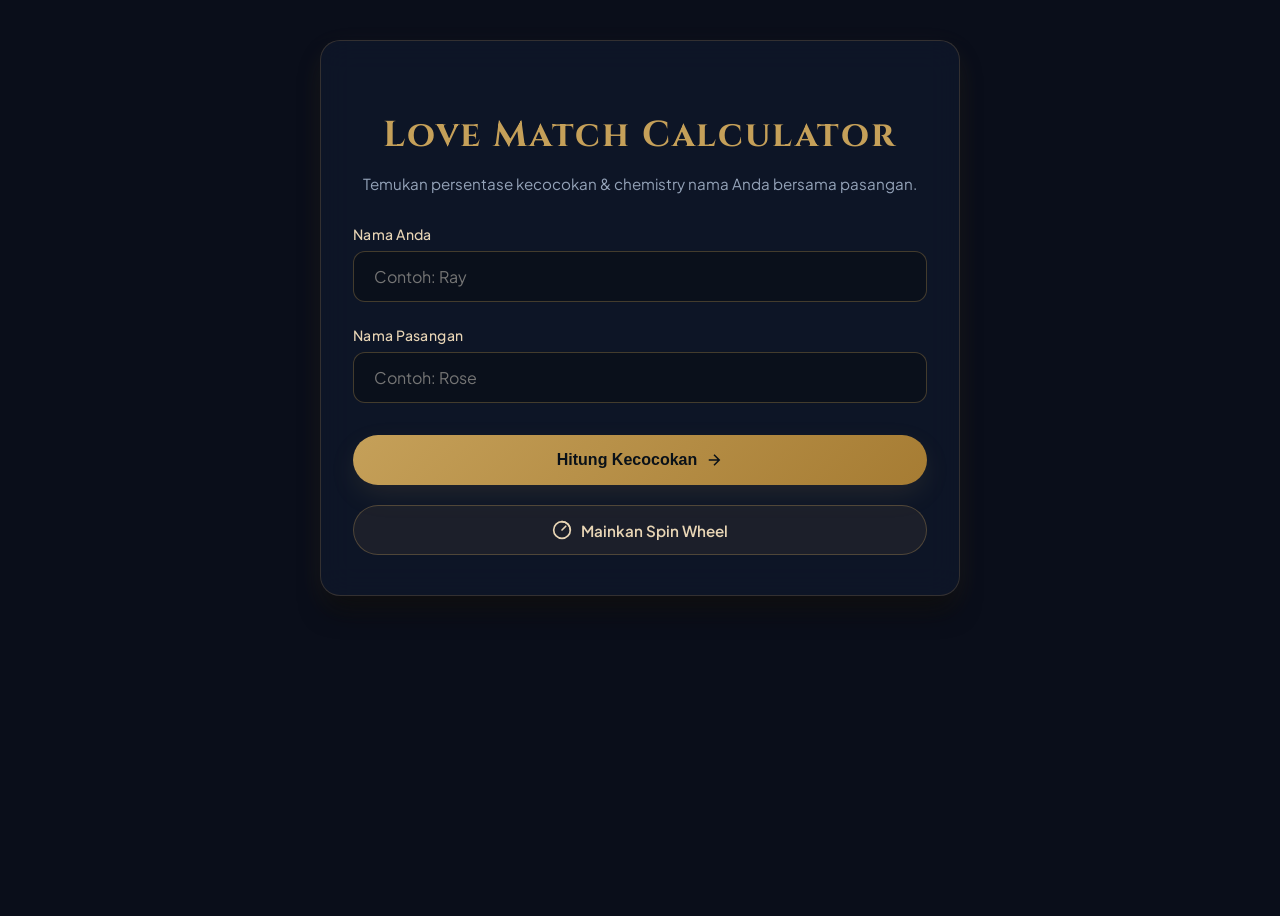
==== love-match/index.html @ 3caca438 "Initial commit: Love Match Calculator & Spin Wheel" ====
<!DOCTYPE html>
<html lang="id">

<head>
  <meta charset="UTF-8">
  <meta name="viewport" content="width=device-width, initial-scale=1.0">
  <title>Love Match Calculator - Bahagia Studio</title>
  <meta name="description"
    content="Kalkulator Kecocokan Nama Interaktif dari Bahagia Studio. Hitung persentase chemistry dan keharmonisan nama Anda.">

  <!-- Google Fonts: Cardo (Serif Vintage for Score Overlay), Cinzel, & Plus Jakarta Sans -->
  <link rel="preconnect" href="https://fonts.googleapis.com">
  <link rel="preconnect" href="https://fonts.gstatic.com" crossorigin>
  <link
    href="https://fonts.googleapis.com/css2?family=Cardo:wght@400;700&family=Cinzel:wght@500;600;700&family=Plus+Jakarta+Sans:wght@400;500;600;700&display=swap"
    rel="stylesheet">

  <!-- Style Base dari Bahagia Studio & Custom Match CSS -->
  <link rel="stylesheet" href="../css/variables.css">
  <link rel="stylesheet" href="css/style.css">
  <link rel="icon" type="image/png" href="../assets/images/logo/logo-utama.png">
</head>

<body class="match-page">

  <main class="match-container">
    <div class="match-card" id="main-match-card">

      <!-- 1. LANDING SECTION (INPUT FORM) -->
      <section id="landing-section">
        <h1 class="match-title">Love Match Calculator</h1>
        <p class="match-subtitle">Temukan persentase kecocokan & chemistry nama Anda bersama pasangan.</p>

        <form id="match-form" class="match-form" novalidate>
          <div id="error-msg" class="error-msg"></div>

          <div class="input-group">
            <label for="name-a">Nama Anda</label>
            <input type="text" id="name-a" placeholder="Contoh: Ray" autocomplete="off" required>
          </div>

          <div class="input-group">
            <label for="name-b">Nama Pasangan</label>
            <input type="text" id="name-b" placeholder="Contoh: Rose" autocomplete="off" required>
          </div>

          <button type="submit" class="btn-gold">
            <span>Hitung Kecocokan</span>
            <svg width="18" height="18" viewBox="0 0 24 24" fill="none" stroke="currentColor" stroke-width="2">
              <path d="M5 12h14M12 5l7 7-7 7" />
            </svg>
          </button>
        </form>

        <div class="spin-nav-container" style="margin-top: 1.25rem;">
          <a href="spin/bagstud-spin.html" class="btn-spin-nav">
            <svg width="20" height="20" viewBox="0 0 24 24" fill="none" stroke="currentColor" stroke-width="2" stroke-linecap="round" stroke-linejoin="round">
              <circle cx="12" cy="12" r="10"></circle>
              <path d="M12 2a10 10 0 0 1 10 10"></path>
              <path d="M12 12l4.5-4.5"></path>
            </svg>
            <span>Mainkan Spin Wheel</span>
          </a>
        </div>
      </section>
    </div>
  </main>

  <!-- 2. FULLSCREEN VIDEO OVERLAY SECTION (LOADING & TIER VIDEO WITH OVERLAY SCORE) -->
  <section id="video-section" class="fullscreen-video-section" style="display: none;">
    <div class="video-container">
      <video id="match-video" playsinline webkit-playsinline preload="auto"></video>

      <!-- Overlay Score di Kotak Emas Video (Detik 5.0) -->
      <div id="video-score-overlay" class="video-score-overlay" style="display: none;">
        <div id="video-score-number" class="video-score-number">0%</div>
        <div id="video-pair-names" class="video-pair-names">A × B</div>
      </div>
    </div>
  </section>

  <main class="match-container" id="result-container" style="display: none;">
    <div class="match-card">
      <section id="result-section" style="display: none;">
        <div class="result-header">
          <h2 id="pair-names-display" class="pair-names">ILHAM × NABILA</h2>
          <span id="tier-display" class="tier-badge">IN PERFECT SYNC</span>
        </div>

        <!-- Dynamic Resume Card Container -->
        <div id="card-wrapper" class="card-wrapper" data-tier="1">
          <img id="card-img" class="card-img" src="card/tier 3.png" alt="Love Match Resume Card">

          <!-- Presisi Score Overlay di Kotak Emas Card (Font Cardo) -->
          <div id="card-score-overlay" class="card-score-overlay">
            <div id="card-score-number" class="card-score-number">0%</div>
            <div id="card-pair-names" class="card-pair-names">ILHAM × NABILA</div>
          </div>
        </div>

        <!-- Match Archetype Box -->
        <div class="archetype-box" style="margin-top: 1.5rem;">
          <h3 id="match-type-title" class="archetype-title">The Magnetic Pair</h3>
          <p id="match-type-desc" class="archetype-desc">Kombinasi nama Anda memancarkan daya tarik alami dan chemistry
            yang sangat kuat.</p>
        </div>

        <!-- Breakdown Dimensions -->
        <div class="dimensions-container">
          <div class="dim-item">
            <div class="dim-header">
              <span>Chemistry</span>
              <span id="val-chemistry">0%</span>
            </div>
            <div class="dim-bar-bg">
              <div id="bar-chemistry" class="dim-bar-fill"></div>
            </div>
          </div>

          <div class="dim-item">
            <div class="dim-header">
              <span>Communication</span>
              <span id="val-communication">0%</span>
            </div>
            <div class="dim-bar-bg">
              <div id="bar-communication" class="dim-bar-fill"></div>
            </div>
          </div>

          <div class="dim-item">
            <div class="dim-header">
              <span>Energy</span>
              <span id="val-energy">0%</span>
            </div>
            <div class="dim-bar-bg">
              <div id="bar-energy" class="dim-bar-fill"></div>
            </div>
          </div>

          <div class="dim-item">
            <div class="dim-header">
              <span>Harmony</span>
              <span id="val-harmony">0%</span>
            </div>
            <div class="dim-bar-bg">
              <div id="bar-harmony" class="dim-bar-fill"></div>
            </div>
          </div>

          <div class="dim-item">
            <div class="dim-header">
              <span>Attraction</span>
              <span id="val-attraction">0%</span>
            </div>
            <div class="dim-bar-bg">
              <div id="bar-attraction" class="dim-bar-fill"></div>
            </div>
          </div>
        </div>

        <!-- Action Buttons -->
        <div class="action-group">
          <button id="btn-share" class="btn-gold" style="flex: 1;">
            <span>Bagikan Hasil</span>
            <svg width="18" height="18" viewBox="0 0 24 24" fill="none" stroke="currentColor" stroke-width="2">
              <circle cx="18" cy="5" r="3" />
              <circle cx="6" cy="12" r="3" />
              <circle cx="18" cy="19" r="3" />
              <line x1="8.59" y1="13.51" x2="15.42" y2="17.49" />
              <line x1="15.41" y1="6.51" x2="8.59" y2="10.49" />
            </svg>
          </button>
          <button id="btn-retry" class="btn-outline">Coba Lagi</button>
        </div>

        <p class="disclaimer-text">Fitur ini ditujukan untuk hiburan (entertainment) berdasarkan algoritma nama
          deterministik.</p>
      </section>

    </div>
  </main>

  <div id="share-toast" class="toast">Tautan telah disalin!</div>

  <script type="module" src="js/app.js"></script>
</body>

</html>
---- love-match/css/style.css ----
/* CSS Variables & System Design */
:root {
  --bg-dark: #0a0e1a;
  --bg-navy-card: rgba(15, 23, 42, 0.85);
  --text-light: #f8fafc;
  --text-muted-light: #94a3b8;
  --accent-gold: #c5a059;
  --accent-gold-hover: #dfb76c;
  --accent-gold-light: #e8d5b5;
  --accent-gold-glow: rgba(197, 160, 89, 0.3);
  --border-gold: rgba(197, 160, 89, 0.3);
  --glass-border: rgba(197, 160, 89, 0.2);
  --radius-sm: 8px;
  --radius-md: 12px;
  --radius-lg: 20px;
  --radius-full: 9999px;
  --shadow-lg: 0 20px 25px -5px rgba(0, 0, 0, 0.5);
  --shadow-gold: 0 10px 30px -5px rgba(197, 160, 89, 0.15);
  --transition-fast: all 0.2s ease;
  --transition-smooth: all 0.3s cubic-bezier(0.4, 0, 0.2, 1);
  --font-sans: 'Plus Jakarta Sans', sans-serif;
  --font-serif: 'Cinzel', serif;
}

/* Layout & Container */
.match-page {
  min-height: 100vh;
  display: flex;
  flex-direction: column;
  background-color: var(--bg-dark);
  color: var(--text-light);
  font-family: var(--font-sans);
}

.match-container {
  max-width: 640px;
  margin: 0 auto;
  padding: 2rem 1rem 4rem 1rem;
  width: 100%;
}

/* Glass Card */
.match-card {
  background: var(--bg-navy-card);
  border: 1px solid var(--glass-border);
  backdrop-filter: blur(16px);
  -webkit-backdrop-filter: blur(16px);
  border-radius: var(--radius-lg);
  padding: 2.5rem 2rem;
  box-shadow: var(--shadow-lg), var(--shadow-gold);
  text-align: center;
  position: relative;
  overflow: hidden;
}

/* Header & Titles */
.match-title {
  font-family: var(--font-serif);
  font-size: 2.25rem;
  color: var(--accent-gold);
  margin-bottom: 0.5rem;
  letter-spacing: 0.05em;
}

.match-subtitle {
  color: var(--text-muted-light);
  font-size: 0.95rem;
  margin-bottom: 2rem;
}

/* Form Styles */
.match-form {
  display: flex;
  flex-direction: column;
  gap: 1.5rem;
  text-align: left;
}

.input-group {
  display: flex;
  flex-direction: column;
  gap: 0.5rem;
}

.input-group label {
  font-size: 0.875rem;
  font-weight: 500;
  color: var(--accent-gold-light);
  letter-spacing: 0.03em;
}

.input-group input {
  background: rgba(10, 17, 24, 0.7);
  border: 1px solid var(--border-gold);
  border-radius: var(--radius-md);
  padding: 0.875rem 1.25rem;
  color: var(--text-light);
  font-size: 1rem;
  font-family: var(--font-sans);
  outline: none;
  transition: var(--transition-fast);
}

.input-group input:focus {
  border-color: var(--accent-gold);
  box-shadow: 0 0 12px var(--accent-gold-glow);
}

/* Buttons */
.btn-gold {
  background: linear-gradient(135deg, var(--accent-gold) 0%, #a67c33 100%);
  color: #0a1118;
  font-weight: 700;
  font-size: 1rem;
  padding: 1rem 1.75rem;
  border: none;
  border-radius: var(--radius-full);
  cursor: pointer;
  transition: var(--transition-smooth);
  box-shadow: var(--shadow-gold);
  display: inline-flex;
  align-items: center;
  justify-content: center;
  gap: 0.5rem;
  width: 100%;
  margin-top: 0.5rem;
}

.btn-gold:hover {
  background: linear-gradient(135deg, var(--accent-gold-hover) 0%, var(--accent-gold) 100%);
  transform: translateY(-2px);
  box-shadow: 0 12px 25px rgba(197, 160, 89, 0.4);
}

.btn-outline {
  background: transparent;
  border: 1px solid var(--glass-border);
  color: var(--text-light);
  font-weight: 600;
  padding: 0.875rem 1.5rem;
  border-radius: var(--radius-full);
  cursor: pointer;
  transition: var(--transition-fast);
  flex: 1;
}

.btn-outline:hover {
  border-color: var(--accent-gold);
  color: var(--accent-gold);
}

.btn-spin-nav {
  display: inline-flex;
  align-items: center;
  justify-content: center;
  gap: 0.6rem;
  width: 100%;
  padding: 0.875rem 1.5rem;
  background: rgba(197, 160, 89, 0.08);
  border: 1px solid var(--border-gold);
  color: var(--accent-gold-light);
  font-weight: 600;
  font-size: 0.95rem;
  border-radius: var(--radius-full);
  text-decoration: none;
  transition: var(--transition-fast);
  box-sizing: border-box;
}

.btn-spin-nav:hover {
  background: rgba(197, 160, 89, 0.2);
  color: #ffffff;
  border-color: var(--accent-gold);
  transform: translateY(-2px);
  box-shadow: 0 4px 15px rgba(197, 160, 89, 0.25);
}

.error-msg {
  color: #ff6b6b;
  font-size: 0.85rem;
  background: rgba(255, 107, 107, 0.1);
  padding: 0.75rem;
  border-radius: var(--radius-sm);
  display: none;
}

/* Loading Screen */
.loading-box {
  padding: 3rem 1rem;
}

.loading-spinner {
  width: 54px;
  height: 54px;
  border: 3px solid rgba(197, 160, 89, 0.2);
  border-top-color: var(--accent-gold);
  border-radius: 50%;
  animation: spin 1s linear infinite;
  margin: 0 auto 1.5rem auto;
}

@keyframes spin {
  to {
    transform: rotate(360deg);
  }
}

.loading-bar-bg {
  width: 100%;
  height: 6px;
  background: rgba(255, 255, 255, 0.1);
  border-radius: var(--radius-full);
  margin: 1.5rem 0 0.5rem 0;
  overflow: hidden;
}

.loading-bar-fill {
  height: 100%;
  width: 0%;
  background: linear-gradient(90deg, var(--accent-gold-light), var(--accent-gold));
  transition: width 0.4s ease;
}

.loading-counter {
  font-size: 0.8rem;
  color: var(--accent-gold-light);
  letter-spacing: 0.1em;
}

/* Result Screen */
.result-header {
  margin-bottom: 2rem;
}

.pair-names {
  font-family: var(--font-serif);
  font-size: 1.5rem;
  color: var(--text-light);
  letter-spacing: 0.05em;
  margin-bottom: 0.25rem;
}

.tier-badge {
  display: inline-block;
  background: rgba(197, 160, 89, 0.15);
  color: var(--accent-gold);
  border: 1px solid var(--glass-border);
  padding: 0.25rem 0.85rem;
  border-radius: var(--radius-full);
  font-size: 0.8rem;
  font-weight: 600;
  text-transform: uppercase;
  letter-spacing: 0.08em;
}

/* Score Circle */
.score-circle-container {
  position: relative;
  width: 160px;
  height: 160px;
  margin: 0 auto 1.5rem auto;
}

.score-svg {
  width: 100%;
  height: 100%;
  transform: rotate(-90deg);
}

.score-svg circle {
  fill: none;
  stroke-width: 8;
}

.score-bg-circle {
  stroke: rgba(255, 255, 255, 0.08);
}

.score-val-circle {
  stroke: var(--accent-gold);
  stroke-linecap: round;
  stroke-dasharray: 283;
  stroke-dashoffset: 283;
  transition: stroke-dashoffset 0.1s linear;
}

.score-text-center {
  position: absolute;
  top: 50%;
  left: 50%;
  transform: translate(-50%, -50%);
  font-family: var(--font-serif);
  font-size: 2.5rem;
  font-weight: 700;
  color: var(--accent-gold);
}

/* ==========================================================================
   FULLSCREEN VIDEO PLAYER & OVERLAY SCORE (DETIK 5.0)
   ========================================================================== */
.fullscreen-video-section {
  position: fixed;
  top: 0;
  left: 0;
  width: 100vw;
  height: 100vh;
  background-color: #000;
  z-index: 99999;
  display: flex;
  align-items: center;
  justify-content: center;
  overflow: hidden;
}

.fullscreen-video-section .video-container {
  position: relative;
  width: 100vw;
  height: 100vh;
  max-width: none;
  margin: 0;
  border-radius: 0;
  box-shadow: none;
  background: #000;
  display: flex;
  align-items: center;
  justify-content: center;
}

.fullscreen-video-section video {
  width: 100%;
  height: 100%;
  object-fit: contain;
  /* Mempertahankan rasio aspek video dengan latar hitam elegan */
  display: block;
}

/* Video Score Overlay Fullscreen (Tepat di Kotak Emas Cream saat Detik 5.0) */
.fullscreen-video-section .video-score-overlay {
  position: absolute;
  top: 15.5%;
  left: 51.5%;
  transform: translateX(-50%);
  width: 12.5%;
  height: 15%;
  max-width: 30vw;
  text-align: center;
  font-family: 'Cardo', serif;
  color: #2b3542;
  z-index: 100;
  pointer-events: none;
  animation: fadeIn 0.4s ease forwards;
}

.fullscreen-video-section .video-score-number {
  font-size: clamp(2.5rem, 6vw, 4rem);
  font-weight: 700;
  line-height: 1;
  color: #232c38;
}

.fullscreen-video-section .video-pair-names {
  font-size: clamp(0.85rem, 2.5vw, 1.1rem);
  font-weight: 400;
  margin-top: 0.25rem;
  letter-spacing: 0.05em;
  color: #3b4756;
}

/* ==========================================================================
   DYNAMIC RESUME CARD (FRAME EMAS PRESISI PER TIER)
   ========================================================================== */
.card-wrapper {
  position: relative;
  width: 100%;
  max-width: 440px;
  margin: 0 auto 1.5rem auto;
  border-radius: var(--radius-md);
  overflow: hidden;
  box-shadow: var(--shadow-lg), 0 0 20px rgba(0, 0, 0, 0.3);
}

.card-img {
  width: 100%;
  height: auto;
  display: block;
}

/* Base Card Score Overlay */
.card-score-overlay {
  position: absolute;
  left: 50%;
  transform: translateX(-50%);
  width: 34%;
  text-align: center;
  font-family: 'Cardo', serif;
  color: #2b3542;
  z-index: 10;
  pointer-events: none;
  display: flex;
  flex-direction: column;
  align-items: center;
  justify-content: center;
  box-sizing: border-box;
}

.card-score-number {
  font-size: 1.8em;
  font-weight: 700;
  line-height: 1;
  color: #1e2836;
  text-align: center;
  width: 100%;
}

.card-pair-names {
  font-size: 0.6em;
  font-weight: 600;
  margin-top: 0.1em;
  letter-spacing: 0.04em;
  color: #384454;
  white-space: nowrap;
  overflow: hidden;
  text-overflow: ellipsis;
  max-width: 100%;
  text-align: center;
  width: 100%;
  display: block;
}

/* PRESISI KOORDINAT TOP OVERLAY KOTAK EMAS PER TIER CARD PNG (590x1063)
   data-tier 1 = Different Paths  (skor < 63)  → tier 1.png
   data-tier 2 = Growing Closer   (skor 63-74) → tier 2.png
   data-tier 3 = A Rare Match     (skor 75-86) → tier 4.png  ← file asli tier4.png berisi artwork A Rare Match
   data-tier 4 = In Perfect Sync  (skor ≥ 87)  → tier 3.png  ← file asli tier3.png berisi artwork In Perfect Sync
*/

/* tier 1.png (Different Paths) */
.card-wrapper[data-tier="1"] .card-score-overlay {
  top: 16.7%;
  left: 49.0%;
  height: 15.1%;
  width: 26.5%;
  font-size: 1rem;
}

/* tier 2.png (Growing Closer) */
.card-wrapper[data-tier="2"] .card-score-overlay {
  top: 13.4%;
  left: 49.5%;
  height: 12.7%;
  width: 24.0%;
  font-size: 1rem;
}

/* tier 3 = A Rare Match → tier 3.png */
.card-wrapper[data-tier="3"] .card-score-overlay {
  top: 7.8%;
  left: 63.0%;
  height: 10.9%;
  width: 20.5%;
  font-size: 1rem;
}

/* tier 4 = In Perfect Sync → tier 4.png */
.card-wrapper[data-tier="4"] .card-score-overlay {
  top: 9.8%;
  left: 50.0%;
  height: 12.1%;
  width: 21.0%;
  font-size: 1rem;
}

/* Fade-in Animation */
@keyframes fadeIn {
  from {
    opacity: 0;
    transform: translateX(-50%) scale(0.9);
  }

  to {
    opacity: 1;
    transform: translateX(-50%) scale(1);
  }
}

/* Match Archetype Box */
.archetype-box {
  background: rgba(15, 28, 43, 0.5);
  border-left: 3px solid var(--accent-gold);
  padding: 1.25rem;
  border-radius: var(--radius-sm);
  text-align: left;
  margin-bottom: 2rem;
}

.archetype-title {
  font-family: var(--font-serif);
  color: var(--accent-gold-light);
  font-size: 1.15rem;
  margin-bottom: 0.35rem;
}

.archetype-desc {
  font-size: 0.9rem;
  color: var(--text-muted-light);
  line-height: 1.5;
}

/* Dimensions Breakdown */
.dimensions-container {
  display: flex;
  flex-direction: column;
  gap: 1rem;
  margin-bottom: 2.5rem;
  text-align: left;
}

.dim-item {
  display: flex;
  flex-direction: column;
  gap: 0.35rem;
}

.dim-header {
  display: flex;
  justify-content: space-between;
  font-size: 0.85rem;
  color: var(--text-light);
}

.dim-bar-bg {
  width: 100%;
  height: 8px;
  background: rgba(255, 255, 255, 0.08);
  border-radius: var(--radius-full);
  overflow: hidden;
}

.dim-bar-fill {
  height: 100%;
  width: 0%;
  background: linear-gradient(90deg, var(--accent-gold-light), var(--accent-gold));
  border-radius: var(--radius-full);
  transition: width 0.8s cubic-bezier(0.16, 1, 0.3, 1);
}

/* Action Group */
.action-group {
  display: flex;
  gap: 1rem;
}

.disclaimer-text {
  font-size: 0.75rem;
  color: var(--text-muted-light);
  margin-top: 2rem;
  opacity: 0.7;
}

/* Toast */
.toast {
  position: fixed;
  bottom: 2rem;
  left: 50%;
  transform: translateX(-50%) translateY(100px);
  background: var(--accent-gold);
  color: #0a1118;
  padding: 0.75rem 1.5rem;
  border-radius: var(--radius-full);
  font-size: 0.875rem;
  font-weight: 600;
  box-shadow: var(--shadow-lg);
  opacity: 0;
  transition: all 0.3s ease;
  z-index: 9999;
}

.toast.show {
  transform: translateX(-50%) translateY(0);
  opacity: 1;
}
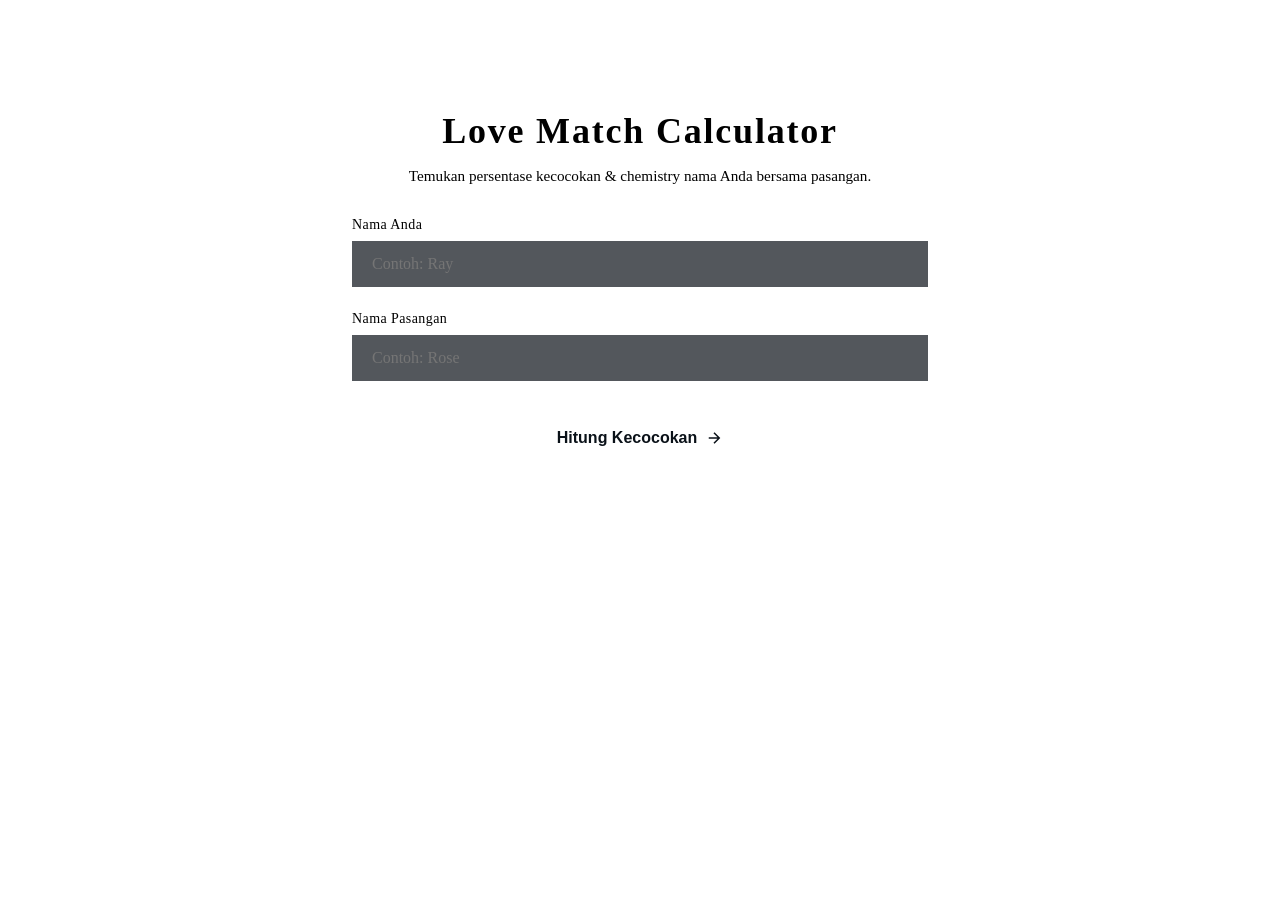
==== commit 04fab8ad: "Fix overlay layout, video flexbox centering, and dynamic tier positioning" ====
--- a/love-match/index.html
+++ b/love-match/index.html
@@ -51,17 +51,6 @@
             </svg>
           </button>
         </form>
-
-        <div class="spin-nav-container" style="margin-top: 1.25rem;">
-          <a href="spin/bagstud-spin.html" class="btn-spin-nav">
-            <svg width="20" height="20" viewBox="0 0 24 24" fill="none" stroke="currentColor" stroke-width="2" stroke-linecap="round" stroke-linejoin="round">
-              <circle cx="12" cy="12" r="10"></circle>
-              <path d="M12 2a10 10 0 0 1 10 10"></path>
-              <path d="M12 12l4.5-4.5"></path>
-            </svg>
-            <span>Mainkan Spin Wheel</span>
-          </a>
-        </div>
       </section>
     </div>
   </main>
--- a/love-match/css/style.css
+++ b/love-match/css/style.css
@@ -1,26 +1,6 @@
-/* CSS Variables & System Design */
-:root {
-  --bg-dark: #0a0e1a;
-  --bg-navy-card: rgba(15, 23, 42, 0.85);
-  --text-light: #f8fafc;
-  --text-muted-light: #94a3b8;
-  --accent-gold: #c5a059;
-  --accent-gold-hover: #dfb76c;
-  --accent-gold-light: #e8d5b5;
-  --accent-gold-glow: rgba(197, 160, 89, 0.3);
-  --border-gold: rgba(197, 160, 89, 0.3);
-  --glass-border: rgba(197, 160, 89, 0.2);
-  --radius-sm: 8px;
-  --radius-md: 12px;
-  --radius-lg: 20px;
-  --radius-full: 9999px;
-  --shadow-lg: 0 20px 25px -5px rgba(0, 0, 0, 0.5);
-  --shadow-gold: 0 10px 30px -5px rgba(197, 160, 89, 0.15);
-  --transition-fast: all 0.2s ease;
-  --transition-smooth: all 0.3s cubic-bezier(0.4, 0, 0.2, 1);
-  --font-sans: 'Plus Jakarta Sans', sans-serif;
-  --font-serif: 'Cinzel', serif;
-}
+/* ==========================================================================
+   LOVE MATCH CALCULATOR STYLES - BAHAGIA STUDIO STYLE HARMONY
+   ========================================================================== */
 
 /* Layout & Container */
 .match-page {
@@ -147,32 +127,6 @@
 .btn-outline:hover {
   border-color: var(--accent-gold);
   color: var(--accent-gold);
-}
-
-.btn-spin-nav {
-  display: inline-flex;
-  align-items: center;
-  justify-content: center;
-  gap: 0.6rem;
-  width: 100%;
-  padding: 0.875rem 1.5rem;
-  background: rgba(197, 160, 89, 0.08);
-  border: 1px solid var(--border-gold);
-  color: var(--accent-gold-light);
-  font-weight: 600;
-  font-size: 0.95rem;
-  border-radius: var(--radius-full);
-  text-decoration: none;
-  transition: var(--transition-fast);
-  box-sizing: border-box;
-}
-
-.btn-spin-nav:hover {
-  background: rgba(197, 160, 89, 0.2);
-  color: #ffffff;
-  border-color: var(--accent-gold);
-  transform: translateY(-2px);
-  box-shadow: 0 4px 15px rgba(197, 160, 89, 0.25);
 }
 
 .error-msg {
@@ -337,33 +291,43 @@
 /* Video Score Overlay Fullscreen (Tepat di Kotak Emas Cream saat Detik 5.0) */
 .fullscreen-video-section .video-score-overlay {
   position: absolute;
-  top: 15.5%;
-  left: 51.5%;
   transform: translateX(-50%);
-  width: 12.5%;
-  height: 15%;
-  max-width: 30vw;
+  display: flex;
+  flex-direction: column;
+  justify-content: center;
+  align-items: center;
   text-align: center;
   font-family: 'Cardo', serif;
   color: #2b3542;
   z-index: 100;
   pointer-events: none;
+  font-size: clamp(0.7rem, 2vw, 1.4rem);
   animation: fadeIn 0.4s ease forwards;
+  box-sizing: border-box;
 }
 
 .fullscreen-video-section .video-score-number {
-  font-size: clamp(2.5rem, 6vw, 4rem);
+  font-size: 1.4em;
   font-weight: 700;
   line-height: 1;
   color: #232c38;
+  width: 100%;
+  text-align: center;
 }
 
 .fullscreen-video-section .video-pair-names {
-  font-size: clamp(0.85rem, 2.5vw, 1.1rem);
-  font-weight: 400;
-  margin-top: 0.25rem;
-  letter-spacing: 0.05em;
+  font-size: 0.5em;
+  font-weight: 600;
+  margin-top: 0.1em;
+  letter-spacing: 0.04em;
   color: #3b4756;
+  white-space: nowrap;
+  overflow: hidden;
+  text-overflow: ellipsis;
+  max-width: 100%;
+  width: 100%;
+  text-align: center;
+  display: block;
 }
 
 /* ==========================================================================
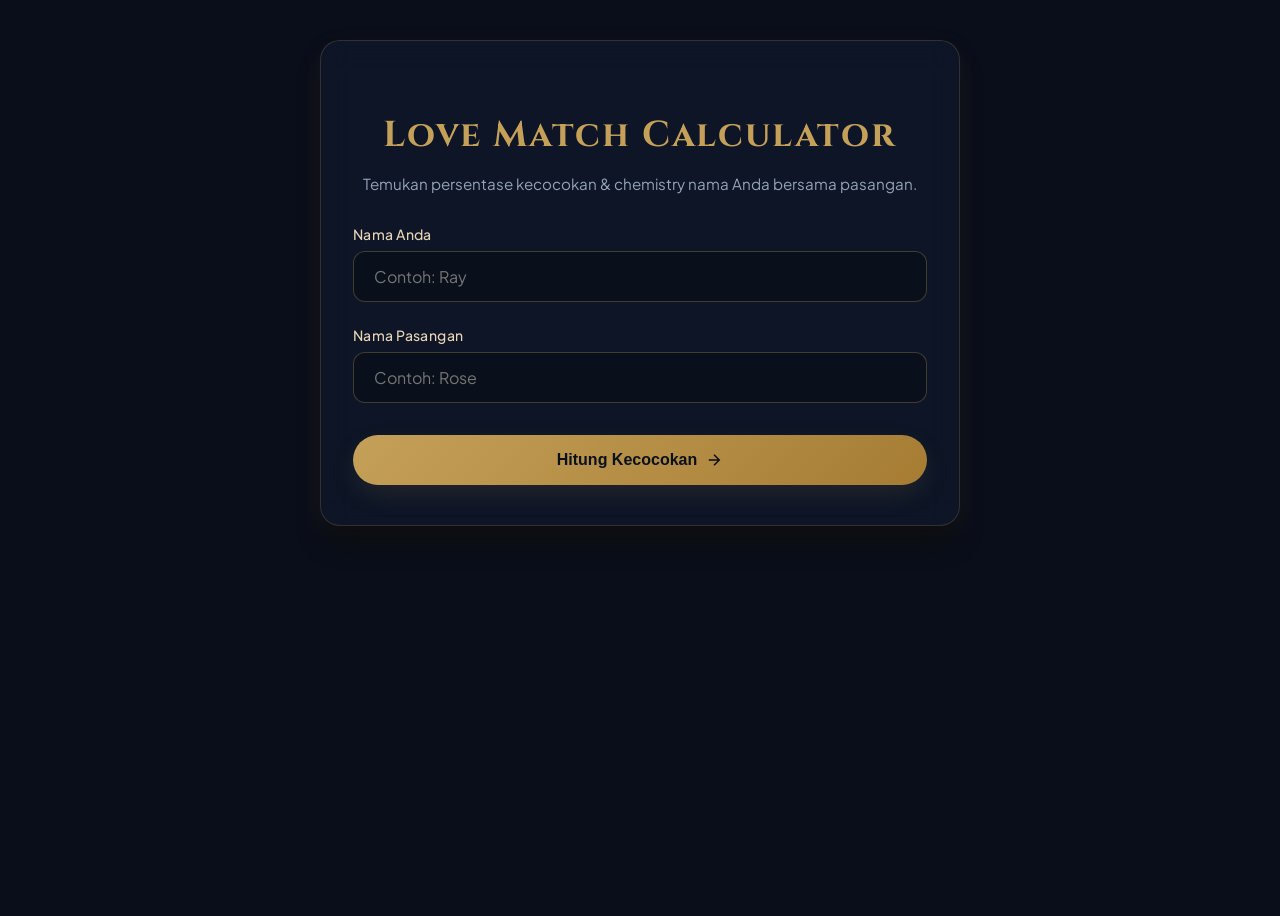
==== commit d55307b5: "hapus overlay video" ====
--- a/love-match/index.html
+++ b/love-match/index.html
@@ -55,16 +55,10 @@
     </div>
   </main>
 
-  <!-- 2. FULLSCREEN VIDEO OVERLAY SECTION (LOADING & TIER VIDEO WITH OVERLAY SCORE) -->
+  <!-- 2. FULLSCREEN VIDEO OVERLAY SECTION (LOADING & TIER VIDEO) -->
   <section id="video-section" class="fullscreen-video-section" style="display: none;">
     <div class="video-container">
       <video id="match-video" playsinline webkit-playsinline preload="auto"></video>
-
-      <!-- Overlay Score di Kotak Emas Video (Detik 5.0) -->
-      <div id="video-score-overlay" class="video-score-overlay" style="display: none;">
-        <div id="video-score-number" class="video-score-number">0%</div>
-        <div id="video-pair-names" class="video-pair-names">A × B</div>
-      </div>
     </div>
   </section>
 
--- a/love-match/css/style.css
+++ b/love-match/css/style.css
@@ -1,6 +1,29 @@
 /* ==========================================================================
    LOVE MATCH CALCULATOR STYLES - BAHAGIA STUDIO STYLE HARMONY
    ========================================================================== */
+
+:root {
+  --bg-dark: #0a0e1a;
+  --bg-navy-card: rgba(15, 23, 42, 0.85);
+  --text-light: #f8fafc;
+  --text-muted-light: #94a3b8;
+  --accent-gold: #c5a059;
+  --accent-gold-hover: #dfb76c;
+  --accent-gold-light: #e8d5b5;
+  --accent-gold-glow: rgba(197, 160, 89, 0.3);
+  --border-gold: rgba(197, 160, 89, 0.3);
+  --glass-border: rgba(197, 160, 89, 0.2);
+  --radius-sm: 8px;
+  --radius-md: 12px;
+  --radius-lg: 20px;
+  --radius-full: 9999px;
+  --shadow-lg: 0 20px 25px -5px rgba(0, 0, 0, 0.5);
+  --shadow-gold: 0 10px 30px -5px rgba(197, 160, 89, 0.15);
+  --transition-fast: all 0.2s ease;
+  --transition-smooth: all 0.3s cubic-bezier(0.4, 0, 0.2, 1);
+  --font-sans: 'Plus Jakarta Sans', sans-serif;
+  --font-serif: 'Cinzel', serif;
+}
 
 /* Layout & Container */
 .match-page {
@@ -278,55 +301,14 @@
   display: flex;
   align-items: center;
   justify-content: center;
+  overflow: hidden;
 }
 
 .fullscreen-video-section video {
   width: 100%;
   height: 100%;
   object-fit: contain;
-  /* Mempertahankan rasio aspek video dengan latar hitam elegan */
-  display: block;
-}
-
-/* Video Score Overlay Fullscreen (Tepat di Kotak Emas Cream saat Detik 5.0) */
-.fullscreen-video-section .video-score-overlay {
-  position: absolute;
-  transform: translateX(-50%);
-  display: flex;
-  flex-direction: column;
-  justify-content: center;
-  align-items: center;
-  text-align: center;
-  font-family: 'Cardo', serif;
-  color: #2b3542;
-  z-index: 100;
-  pointer-events: none;
-  font-size: clamp(0.7rem, 2vw, 1.4rem);
-  animation: fadeIn 0.4s ease forwards;
-  box-sizing: border-box;
-}
-
-.fullscreen-video-section .video-score-number {
-  font-size: 1.4em;
-  font-weight: 700;
-  line-height: 1;
-  color: #232c38;
-  width: 100%;
-  text-align: center;
-}
-
-.fullscreen-video-section .video-pair-names {
-  font-size: 0.5em;
-  font-weight: 600;
-  margin-top: 0.1em;
-  letter-spacing: 0.04em;
-  color: #3b4756;
-  white-space: nowrap;
-  overflow: hidden;
-  text-overflow: ellipsis;
-  max-width: 100%;
-  width: 100%;
-  text-align: center;
+  /* Mempertahankan resolusi & rasio aspek asli video dengan latar hitam */
   display: block;
 }
 
@@ -542,4 +524,88 @@
 .toast.show {
   transform: translateX(-50%) translateY(0);
   opacity: 1;
+}
+
+/* ==========================================================================
+   RESPONSIVE MEDIA QUERIES (MOBILE, TABLET, DESKTOP)
+   ========================================================================== */
+
+/* Extra Small Devices / Small Phones (< 480px) */
+@media (max-width: 480px) {
+  .match-container {
+    padding: 1.25rem 0.75rem 3rem 0.75rem;
+  }
+
+  .match-card {
+    padding: 1.75rem 1.25rem;
+    border-radius: var(--radius-md);
+  }
+
+  .match-title {
+    font-size: 1.65rem;
+  }
+
+  .match-subtitle {
+    font-size: 0.875rem;
+    margin-bottom: 1.5rem;
+  }
+
+  .pair-names {
+    font-size: 1.25rem;
+  }
+
+  .archetype-box {
+    padding: 1rem;
+  }
+
+  .archetype-title {
+    font-size: 1.05rem;
+  }
+
+  .archetype-desc {
+    font-size: 0.85rem;
+  }
+
+  .action-group {
+    flex-direction: column;
+    gap: 0.75rem;
+  }
+
+  .btn-outline {
+    width: 100%;
+  }
+
+  /* Overlay Score Font Scaling on Mobile Cards */
+  .card-wrapper[data-tier="1"] .card-score-overlay { font-size: 0.8rem; }
+  .card-wrapper[data-tier="2"] .card-score-overlay { font-size: 0.8rem; }
+  .card-wrapper[data-tier="3"] .card-score-overlay { font-size: 0.75rem; }
+  .card-wrapper[data-tier="4"] .card-score-overlay { font-size: 0.75rem; }
+}
+
+/* Tablet & Smaller Screens (481px - 768px) */
+@media (min-width: 481px) and (max-width: 768px) {
+  .match-container {
+    padding: 2rem 1.5rem 3.5rem 1.5rem;
+  }
+
+  .match-card {
+    padding: 2.25rem 1.75rem;
+  }
+
+  .match-title {
+    font-size: 2rem;
+  }
+
+  .card-wrapper[data-tier="1"] .card-score-overlay { font-size: 0.9rem; }
+  .card-wrapper[data-tier="2"] .card-score-overlay { font-size: 0.9rem; }
+  .card-wrapper[data-tier="3"] .card-score-overlay { font-size: 0.85rem; }
+  .card-wrapper[data-tier="4"] .card-score-overlay { font-size: 0.85rem; }
+}
+
+/* Larger Screens & Desktop (>= 769px) */
+@media (min-width: 769px) {
+  .card-wrapper[data-tier="1"] .card-score-overlay { font-size: 1.05rem; }
+  .card-wrapper[data-tier="2"] .card-score-overlay { font-size: 1.05rem; }
+  .card-wrapper[data-tier="3"] .card-score-overlay { font-size: 0.95rem; }
+  .card-wrapper[data-tier="4"] .card-score-overlay { font-size: 0.95rem; }
 }
